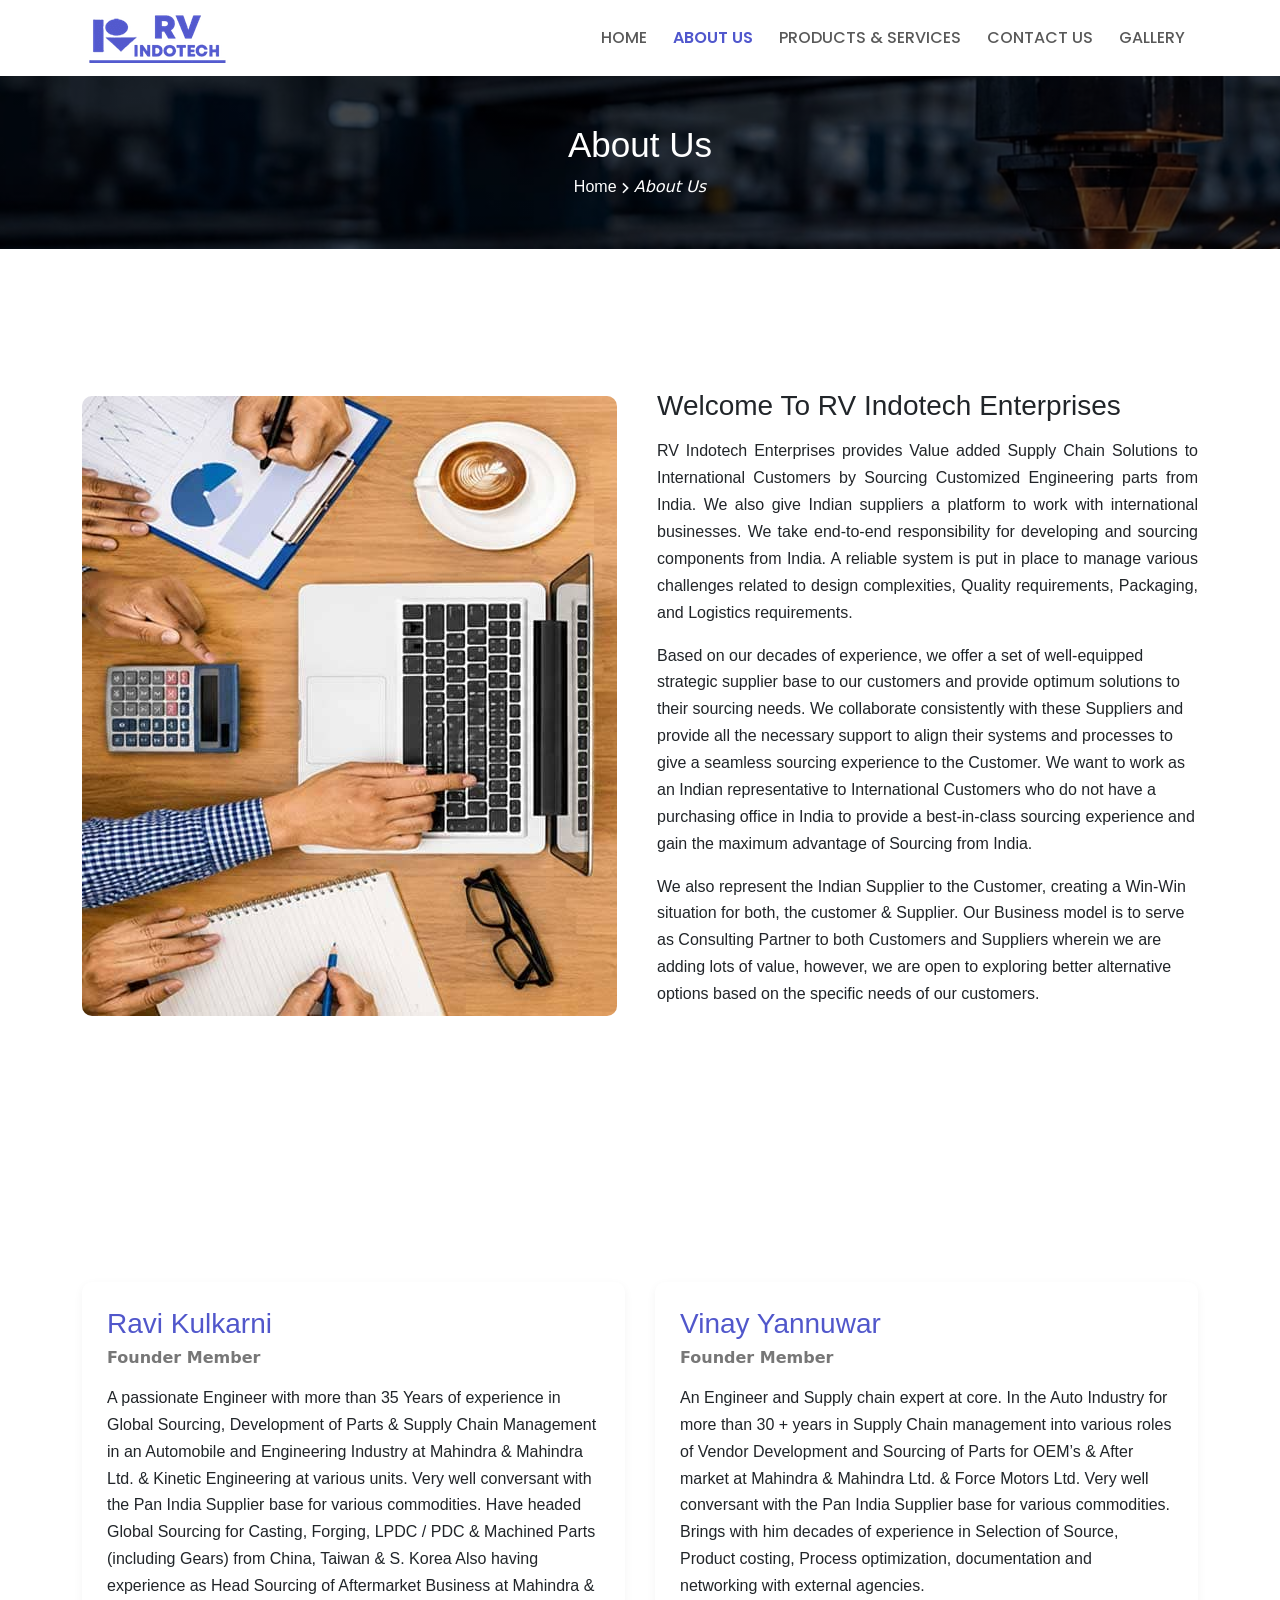
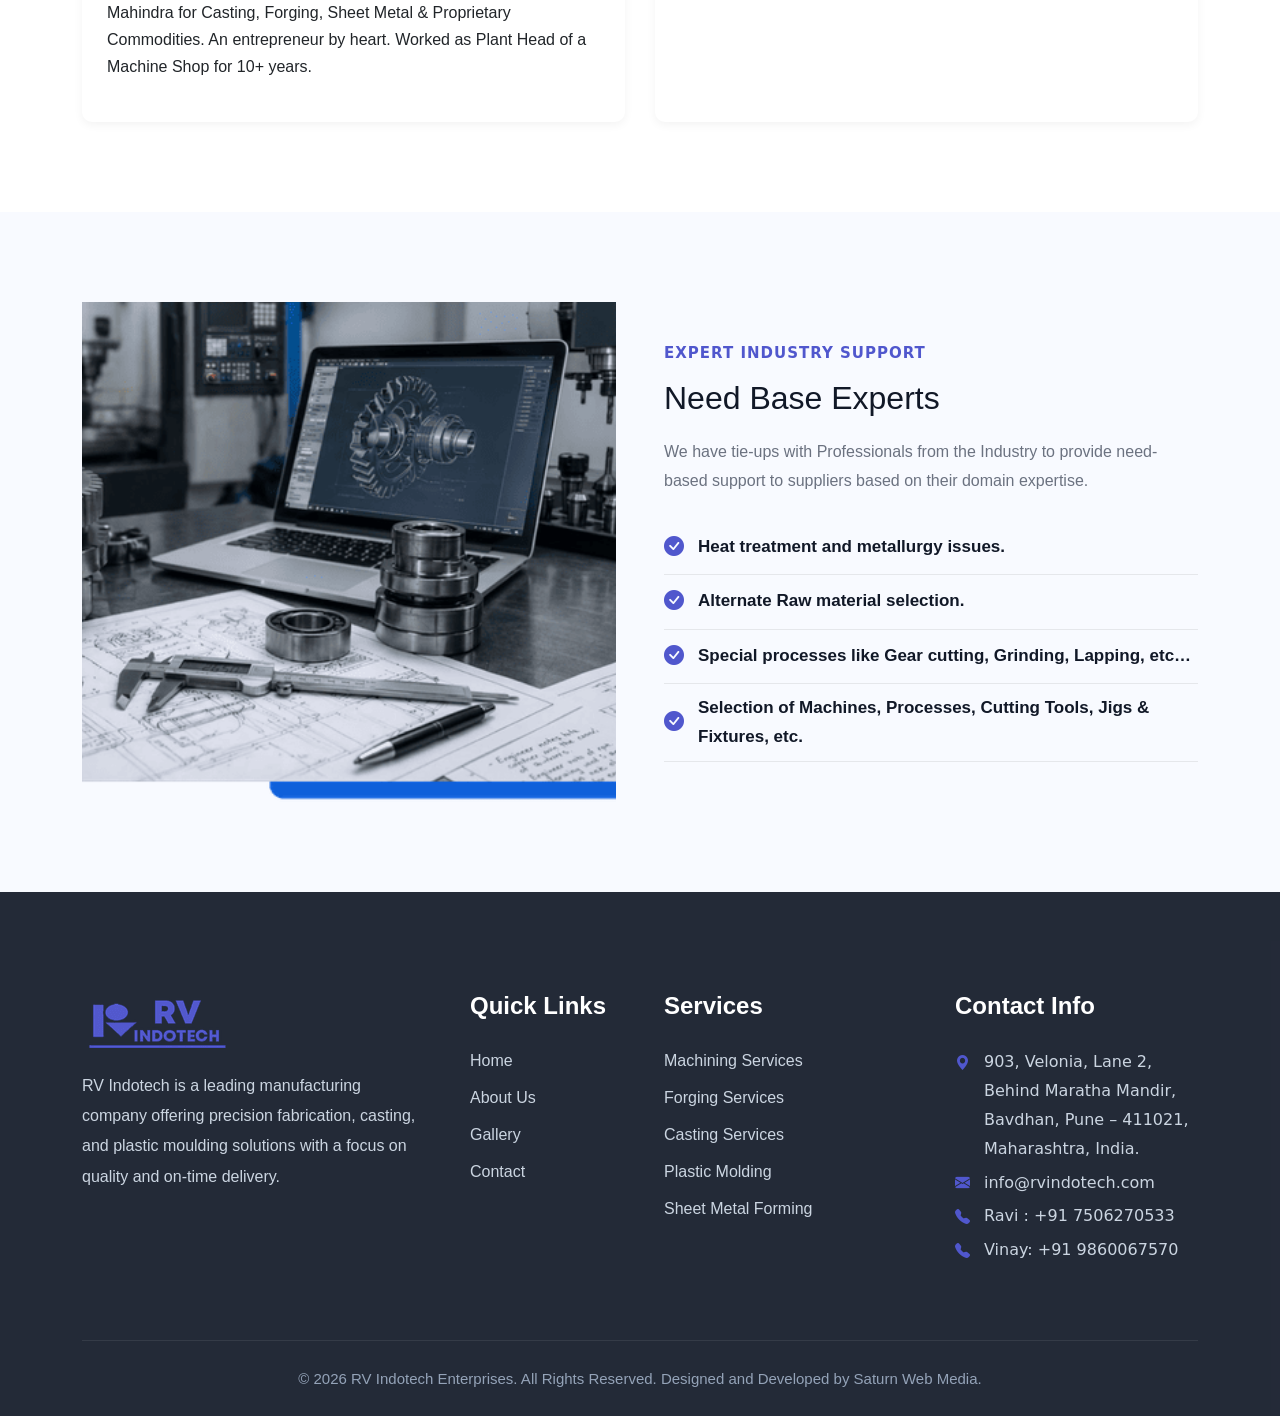
==== about.html @ 14da7ff1 "Initial commit" ====
<!DOCTYPE html>
<html lang="en">
<head>
    <meta charset="UTF-8">
    <meta name="viewport" content="width=device-width, initial-scale=1.0">
    <title>About | R V Indotech</title>
    <link rel="stylesheet" href="assets/css/style.css">
     
    <link rel="icon" type="image/png" href="assets/images/Fevicon.png">
    <link href="https://cdn.jsdelivr.net/npm/bootstrap@5.3.3/dist/css/bootstrap.min.css" rel="stylesheet">
<link rel="stylesheet" href="https://cdn.jsdelivr.net/npm/bootstrap-icons@1.11.3/font/bootstrap-icons.min.css">
</head>
<body>
    <!--========================= Navigation Section Start =========================-->

<header class="container-fluid">
<nav class="navbar navbar-expand-lg">
  <div class="container">
    <!-- Logo -->
     <a class="navbar-brand" href="index.html">
      <img src="assets/images/RV-Logo.png" alt="Logo">
    </a>
    <!-- Toggle (Mobile) -->
    <button class="navbar-toggler" type="button" data-bs-toggle="collapse" data-bs-target="#navbarNav">
      <span class="navbar-toggler-icon"></span>
    </button>
    <!-- Menu -->
    <div class="collapse navbar-collapse justify-content-end" id="navbarNav">
      <ul class="navbar-nav ">

        <li class="nav-item">
          <a class="nav-link " href="index.html">HOME</a>
        </li>

        <li class="nav-item">
          <a class="nav-link active" href="about.html">ABOUT US</a>
        </li>
<!-- dropdown items -->
      <li class="nav-item dropdown">
      <a class="nav-link dropdown-toggle custom-drop" href="#" role="button" data-bs-toggle="dropdown">
    PRODUCTS & SERVICES
     </a>
  <ul class="dropdown-menu custom-dropdown">
    <li><a class="dropdown-item" href="machining.html">Machining</a></li>
    <li><a class="dropdown-item" href="forging.html">Forging</a></li>
    <li><a class="dropdown-item" href="casting.html">Casting</a></li>
    <li><a class="dropdown-item" href="plastic-molding-parts.html">Plastic Molding Parts</a></li>
    <li><a class="dropdown-item" href="sheet-metal-forming-and-fabrication.html">
      Sheet Metal Forming & Fabrication
    </a></li>
  </ul>
</li>   
        <li class="nav-item"><a class="nav-link " href="contact-us.html">CONTACT US</a></li>

        <li class="nav-item"><a class="nav-link " href="gallery.html">GALLERY</a></li>
      </ul>
    </div>

  </div>
</nav>
</header>
<!--========================= Navigation Section End =========================-->

<!--========================= Breadcrumb Section Start =========================-->
      <div class="breadcrumb-section pt-5 pb-5 text-white text-center d-flex flex-column align-items-center justify-content-center">
         <div class="container">
            <div class="row">
               <div class="col-lg-12">
                  <div>
                     <div>
                        <h1 class="breadcrumb-title" style="font-size: 35px;">About Us</h1>
                     </div>
                     <div>
                        <div>
                           <span><a class="text-white text-decoration-none" href="index.html">Home</a></span>
                           <span class="dvdr">
                              <svg width="7" height="12" viewBox="0 0 7 12" fill="none" xmlns="http://www.w3.org/2000/svg">
                                 <path d="M4.47698 6.00058L0.352151 10.1253L1.53065 11.3038L6.83398 6.00058L1.53065 0.697266L0.352151 1.87577L4.47698 6.00058Z" fill="#F5F6F7">
                              </svg>
                           </span>
                           <i>About Us</i>
                        </div>
                     </div>
                  </div>
               </div>
            </div>
         </div>
      </div>      
<!--========================= Breadcrumb Section End =========================-->

<!--========================= About Section Start =========================-->

<section class="ab-section pd-sec">
     
        <div class="container about  " >
            
        <img src="assets/images/about-section-1.jpg" alt="about">
            <div>
                 <h3 class="mb-3">Welcome To RV Indotech Enterprises</h3>
                <p style="text-align: justify;">
                    RV Indotech Enterprises provides Value added Supply Chain Solutions to International Customers by Sourcing Customized Engineering parts from India. We also give Indian suppliers a platform to work with international businesses.
                    We take end-to-end responsibility for developing and sourcing components from India. A reliable system is put in place to manage various challenges related to design complexities, Quality requirements, Packaging, and Logistics requirements.
                </p>
                 <p>
                Based on our decades of experience, we offer a set of well-equipped strategic supplier base to our customers and provide optimum solutions to their sourcing needs. We collaborate consistently with these Suppliers and provide all the necessary support to align their systems and processes to give a seamless sourcing experience to the Customer.
                We want to work as an Indian representative to International Customers who do not have a purchasing office in India to provide a best-in-class sourcing experience and gain the maximum advantage of Sourcing from India. 
                </p><p>We also represent the Indian Supplier to the Customer, creating a Win-Win situation for both, the customer & Supplier.
                Our Business model is to serve as Consulting Partner to both Customers and Suppliers wherein we are adding lots of value, however, we are open to exploring better alternative options based on the specific needs of our customers.
            </p>
            </div>
        </div>   
</section>
<!--========================= About Section End =========================-->

<!--========================= Team Section Start =========================-->

    <section>
     <div class=" team-section pd-sec">
        <div class="container">
        <h2 class="team-title">Team Members</h2>
        <div class="team">
            <!-- Ravi -->
            <div class="member">
                <h3>Ravi Kulkarni</h3>
                <span>Founder Member</span>
                    <p>
                        A passionate Engineer with more than 35 Years of experience in Global Sourcing, Development of Parts & Supply Chain Management in an Automobile and Engineering Industry at Mahindra & Mahindra Ltd. & Kinetic Engineering at various units.
                        Very well conversant with the Pan India Supplier base for various commodities.
                        Have headed Global Sourcing for Casting, Forging, LPDC / PDC & Machined Parts (including Gears) from China, Taiwan & S. Korea
                        Also having experience as Head Sourcing of Aftermarket Business at Mahindra & Mahindra for Casting, Forging, Sheet Metal & Proprietary Commodities.
                        An entrepreneur by heart. Worked as Plant Head of a Machine Shop for 10+ years.
                    </p>
            </div>

            <!-- Vinay -->
            <div class="member">
                <h3>Vinay Yannuwar</h3>
                <span>Founder Member</span>
                    <p>
                        An Engineer and Supply chain expert at core. In the Auto Industry for more than 30 + years in Supply Chain management into various roles of Vendor Development and Sourcing of Parts for OEM’s & After market at Mahindra & Mahindra Ltd. & Force Motors Ltd.
                        Very well conversant with the Pan India Supplier base for various commodities.
                        Brings with him decades of experience in Selection of Source, Product costing, Process optimization, documentation and networking with external agencies.
                    </p>
            </div>
        </div>
        </div>
    </div>
    </section>
<!--========================= Team Section end =========================-->


<!--========================= Need Base Expert Section Start =========================-->
    
   <section class="indotech-supplier-section pd-sec">
    <div class="container">

        <div class="row align-items-center g-5">

            <!-- Image -->
            <div class="col-lg-6">

                <div class="indotech-supplier-image">

                    <img src="assets/images/about2.png" class="img-fluid" alt="image">

                </div>

            </div>

            <!-- Content -->
            <div class="col-lg-6">

                <div class="indotech-supplier-content">
<span>Expert Industry Support</span>
                    <h2>
                        Need Base Experts
                    </h2>
                    <p>
                       We have tie-ups with Professionals from the Industry to provide need-based support to suppliers based on their domain expertise.
                    </p>
                  <ul class="indotech-supplier-points">
    <li>
        <i class="bi bi-check-circle-fill"></i>
        Heat treatment and metallurgy issues.
    </li>
    <li>
        <i class="bi bi-check-circle-fill"></i>
Alternate Raw material selection.
    </li>

    <li>
        <i class="bi bi-check-circle-fill"></i>
Special processes like Gear cutting, Grinding, Lapping, etc…
    </li>

    <li>
        <i class="bi bi-check-circle-fill"></i>
Selection of Machines, Processes, Cutting Tools, Jigs & Fixtures, etc.
    </li>

   

</ul>

                </div>

            </div>

        </div>

    </div>
</section>
  
<!--========================= Need Base Expert Section End =========================-->

<!--=========================Footer Section Start=========================-->
<footer class="indotech-overlay-footer">

    <!-- Overlay -->
    <div class="indotech-overlay-bg"></div>

    <div class="container position-relative">

        <div class="row g-5">

            <!-- Company Info -->
            <div class="col-lg-4 col-md-6">

                <div class="indotech-footer-info">

                    <a href="#" class="indotech-footer-brand text-decoration-none">
                      <img src="assets/images/RV-Logo.png" alt="">
                    </a>

                    <p>
                        RV Indotech is a leading manufacturing company offering precision fabrication, casting, and plastic moulding solutions with a focus on quality and on-time delivery.
                    </p>

                    <!-- <div class="indotech-footer-socials">

                        <a href="#">
                            <i class="bi bi-facebook"></i>
                        </a>

                        <a href="#">
                            <i class="bi bi-instagram"></i>
                        </a>

                        <a href="#">
                            <i class="bi bi-linkedin"></i>
                        </a>

                        <a href="#">
                            <i class="bi bi-twitter-x"></i>
                        </a>

                    </div> -->

                </div>

            </div>

            <!-- Quick Links -->
            <div class="col-lg-2 col-md-6">

                <div class="indotech-footer-menu">

                    <h4>Quick Links</h4>

                    <ul>

                        <li><a href="index.html">Home</a></li>

                        <li><a href="about.html">About Us</a></li>

                        <li><a href="gallery.html">Gallery</a></li>

                        <li><a href="contact-us.html">Contact</a></li>

                    </ul>

                </div>

            </div>

            <!-- Services -->
            <div class="col-lg-3 col-md-6">

                <div class="indotech-footer-menu">

                    <h4> Services</h4>
                    <ul>

                        <li><a href="machining.html">Machining Services</a></li>

                        <li><a href="forging.html">Forging Services</a></li>

                        <li><a href="casting.html">Casting Services</a></li>

                        <li><a href="plastic-molding-parts.html">Plastic Molding</a></li>

                        <li><a href="sheet-metal-forming-and-fabrication.html">Sheet Metal Forming</a></li>

                    </ul>

                </div>

            </div>

            <!-- Contact -->
            <div class="col-lg-3 col-md-6">

                <div class="indotech-footer-contact">

                    <h4>
                        Contact Info
                    </h4>

                    <div class="indotech-contact-box">
                        <i class="bi bi-geo-alt-fill"></i>
                        <span>
                           903, Velonia, Lane 2, Behind Maratha Mandir, Bavdhan, Pune – 411021, Maharashtra, India.
                        </span>
                    </div>

                    <div class="indotech-contact-box">
                        <i class="bi bi-envelope-fill"></i>
                        <span>
                           info@rvindotech.com
                        </span>                    
                    </div>
                    <div class="indotech-contact-box">
                        <i class="bi bi-telephone-fill"></i>
                        <span>
                             Ravi : +91 7506270533
                        </span>
                    </div>
 <div class="indotech-contact-box">
                        <i class="bi bi-telephone-fill"></i>
                        <span>
                             Vinay: +91 9860067570
                        </span>
                    </div>
                </div>

            </div>

        </div>

        <!-- Bottom -->

        <div class="indotech-footer-copy">

            <p>
                © 2026 RV Indotech Enterprises. All Rights Reserved. Designed and Developed by <a href="https://saturnwebmedia.com/" class="text-decoration-none ">Saturn Web Media.</a>
            </p>

        </div>

    </div>

</footer>
<!--=========================Footer Section End=========================-->




        


        <script src="js/script.js"></script>
        <script src="https://cdn.jsdelivr.net/npm/bootstrap@5.3.3/dist/js/bootstrap.bundle.min.js"></script>
</body>
</html>
---- assets/css/style.css ----
@import url('https://fonts.googleapis.com/css2?family=Poppins:ital,wght@0,100;0,200;0,300;0,400;0,500;0,600;0,700;0,800;0,900;1,100;1,200;1,300;1,400;1,500;1,600;1,700;1,800;1,900&display=swap');
*{
    padding: 0px;
    margin: 0px;
}
html, body {
  overflow-x: hidden;

}
/* Navigation */
.nav-item .nav-link{
    font-weight: 500;
    font-family: "Poppins", sans-serif;
}
li.nav-item {
    padding: 5px;
}
/* Dropdown styling */
.dropdown-menu {
  border-radius: 8px;
  border: none;
  padding: 10px 0;
}
.nav-item .nav-link:hover {
  /* background: #5359cd; */
  color: #5359cd;
  padding-left: 25px;
      transition: 0.3s;

}

.nav-item .nav-link.active{
    color: #5057cd !important;
    font-weight: 600;
}
.dropdown-item:hover {
  background-color: #f1f1f1;
  color: #000;
}
/*show dropdown on hover (desktop only) */
@media (min-width: 992px) {
  .nav-item.dropdown:hover .dropdown-menu {
    display: block;
    margin-top: 0;
    border-radius: 0px;
  }
}

/* dropdown */

.custom-drop {
  position: relative;
  font-weight: 500;
  display: inline-block;
  padding-bottom: 5px;
}

.custom-drop.dropdown-toggle::after {
  display: none !important;
}

.custom-drop::after {
  content: "";
  position: absolute;
  left: 0;
  bottom: 0;
  width: 0%;
  height: 2px;
  background: #5359cd;
  transition: 0.3s ease;
}

.custom-drop:hover::after {
  width: 100%;
}

.custom-dropdown {
  border: none;
  border-radius: 12px;
  padding: 8px 0;
  box-shadow: 0 10px 30px rgba(0,0,0,0.15);
  animation: dropFade 0.25s ease-in-out;
}

.custom-dropdown .dropdown-item {
  padding: 10px 18px;
  font-size: 14px;
  transition: 0.3s ease;
}

.custom-dropdown .dropdown-item:hover {
  background: #5359cd;
  color: #fff;
  padding-left: 25px;
}

@keyframes dropFade {
  from {
    opacity: 0;
    transform: translateY(10px);
  }
  to {
    opacity: 1;
    transform: translateY(0);
  }
}

h2{
  font-family: 'Lucida Sans',  sans-serif;
  font-size: 25px;
  margin-bottom:15px;
  color:var(--dark);
}
h1,h2,h3,h4,h5,h6{
  font-family: 'Lucida Sans',  sans-serif;
  font-weight: 500;
  margin-bottom: 15px;
}
p{
  font-family: 'Public Sans', sans-serif;
  line-height: 1.68;
}
li, a{
    font-family: 'Public Sans', sans-serif;
    line-height: 1.68;

}
/* Section Common */
    .rv-section{
      padding:90px 0;
    }
    .rv-title{
      text-align:center;
      margin-bottom:60px;
    }

    .rv-title p{
      color:var(--text);
      max-width:700px;
      margin:auto;
      line-height:1.8;
    }
.pd-sec{
  padding-top: 90px;
  padding-bottom: 90px;
}
/* =========================================================
  HOMEPAGE SECTION
========================================================= */
/* Main Heading */
.indotech-heading-wrap{
    max-width:900px;
    margin:0 auto 70px;
    text-align:center;
    position:relative;
    padding:0 15px;
}

/* Top */

.indotech-heading-top span{
    display:inline-block;
    background:#eef2ff;
    color:#5057cd;
    padding:10px 24px;
    font-size:14px;
    font-weight:700;
    letter-spacing:1px;
    text-transform:uppercase;
    margin-bottom:22px;
}

/* Main Title */

.indotech-heading-center h2{
  /* font-size: 30px; */
    color:#111827;
    line-height:1.2;
    margin-bottom:22px;
}

/* Bottom */

.indotech-heading-bottom p{
    max-width:760px;
    margin:auto;
    color:#6b7280;
    font-size:16px;
    line-height:1.8;
}

/* Decorative Line */

.indotech-heading-wrap::after{
    content:'';
    width:120px;
    height:1px;
    background:#5057cd;
    position:absolute;
    left:50%;
    transform:translateX(-50%);
    bottom:-25px;
}

/* Responsive */

@media(max-width:991px){

.indotech-heading-center h2{
    font-size:44px;
}

}

@media(max-width:767px){

.indotech-heading-wrap{
    margin-bottom:55px;
}

.indotech-heading-top span{
    font-size:12px;
    padding:8px 18px;
}

.indotech-heading-center h2{
    font-size:32px;
}

.indotech-heading-bottom p{
    font-size:15px;
}

.indotech-heading-wrap::after{
    width:80px;
}

}

/* =========================================================
  BANNER SLIDER
========================================================= */

.indotech-creative-banner{
    position: relative;
    overflow: hidden;
}

/* Slider Image */

.indotech-banner-image img{
    width: 100%;
    height: 100vh;
    object-fit: cover;
    transform: scale(1.05);
}

/* Overlay */

.indotech-banner-overlay{
    position: absolute;
    inset: 0;
    background: linear-gradient(
    120deg,
    rgba(17,24,39,0.92) 30%,
    rgba(17,24,39,0.60) 60%,
    rgba(80,87,205,0.30) 100%
    );
}

/* Content */

.indotech-banner-content{
    position: absolute;
    top: 50%;
    transform: translateY(-50%);
    z-index: 5;
    max-width: 760px;
}

.indotech-banner-content span{
    display: inline-block;
    background: rgba(80,87,205,0.18);
    border: 1px solid rgba(255,255,255,0.15);
    color: #dbe4ff;
    padding: 10px 24px;
    font-size: 14px;
    font-weight: 700;
    text-transform: uppercase;
    letter-spacing: 1px;
    margin-bottom: 24px;
}

.indotech-banner-content h1{
    color: #fff;
    font-size: 60px;
    font-weight: 800;
    line-height: 1.15;
    margin-bottom: 25px;
}

.indotech-banner-content p{
    color: #e5e7eb;
    font-size: 17px;
    line-height: 1.9;
    max-width: 650px;
    margin-bottom: 38px;
}

/* Buttons */

.indotech-banner-buttons{
    display: flex;
    gap: 18px;
    flex-wrap: wrap;
}

.indotech-main-btn{
    background: #5057cd;
    color: #fff;
    padding: 16px 42px;
    font-size: 16px;
    font-weight: 700;
    transition: 0.4s;
}

.indotech-main-btn:hover{
    background: #fff;
    color: #111827;
}

.indotech-outline-btn{
    border: 2px solid rgba(255,255,255,0.18);
    color: #fff;
    padding: 16px 42px;
    font-size: 16px;
    font-weight: 700;
    transition: 0.4s;
}

.indotech-outline-btn:hover{
    background: #fff;
    color: #111827;
}

/* Slider Controls */

.indotech-slider-prev,
.indotech-slider-next{
    position: absolute;
    top: 50%;
    transform: translateY(-50%);
    width: 60px;
    height: 60px;
    border: none;
    background: rgba(255,255,255,0.10);
    backdrop-filter: blur(6px);
    color: #fff;
    z-index: 10;
    transition: 0.4s;
}

.indotech-slider-prev:hover,
.indotech-slider-next:hover{
    background: #5057cd;
}

.indotech-slider-prev{
    left: 30px;
}

.indotech-slider-next{
    right: 30px;
}

.indotech-slider-prev i,
.indotech-slider-next i{
    font-size: 22px;
}

/* Indicators */

.indotech-banner-indicators{
    margin-bottom: 35px;
}

.indotech-banner-indicators button{
    width: 2px !important;
    height: 2px !important;
    border-radius: 50%;
    background: #fff !important;
    opacity: 0.5;
}

.indotech-banner-indicators .active{
    background: #5057cd !important;
    opacity: 1;
}

/* =========================================================
   LARGE DEVICES
========================================================= */

@media(max-width:1199px){

.indotech-banner-content h1{
    font-size: 60px;
}

}

/* =========================================================
   TABLET DEVICES
========================================================= */

@media(max-width:991px){

.indotech-banner-image img{
    height: 90vh;
}

.indotech-banner-content{
    max-width: 100%;
    padding: 0 20px;
}

.indotech-banner-content h1{
    font-size: 48px;
}

.indotech-banner-content p{
    font-size: 16px;
}

.indotech-slider-prev,
.indotech-slider-next{
    width: 50px;
    height: 50px;
}

}
/* =========================================================
   MOBILE FIX FOR BANNER CONTENT
========================================================= */

@media(max-width:767px){

/* Slider Height */

.indotech-banner-image img{
    height:100vh;
}

/* Content Center */

.indotech-banner-content{
    position:absolute;
    top:50%;
    left:50%;
    transform:translate(-50%,-50%);
    width:100%;
    padding:0 20px;
    text-align:center;
    z-index:5;
}

/* Tag */

.indotech-banner-content span{
    font-size:11px;
    padding:8px 16px;
    margin-bottom:16px;
}

/* Heading */

.indotech-banner-content h1{
    font-size:20px;
    line-height:1.3;
    margin-bottom:18px;
}

/* Paragraph */

.indotech-banner-content p{
    font-size:14px;
    line-height:1.8;
    margin-bottom:25px;
}

/* Buttons */

.indotech-banner-buttons{
    justify-content:center;
    flex-direction:column;
    align-items:center;
    gap:12px;
}

.indotech-main-btn,
.indotech-outline-btn{
    width:220px;
    text-align:center;
    padding:14px 20px;
    font-size:14px;
}

/* Controls */

.indotech-slider-prev,
.indotech-slider-next{
    width:42px;
    height:42px;
    top:50%;
}

.indotech-slider-prev{
    left:10px;
}

.indotech-slider-next{
    right:10px;
}

.indotech-slider-prev i,
.indotech-slider-next i{
    font-size:16px;
}

/* Dots */

.indotech-banner-indicators{
    margin-bottom:12px;
}

.indotech-banner-indicators button{
    width:10px !important;
    height:10px !important;
}

}
/* =========================================================
   SMALL MOBILE DEVICES
========================================================= */

@media(max-width:480px){

.indotech-banner-image img{
    height: 80vh;
}

.indotech-banner-content h1{
    font-size: 28px;
}

.indotech-banner-content p{
    font-size: 14px;
}

.indotech-main-btn,
.indotech-outline-btn{
    width: 100%;
    text-align: center;
}

}
/* =========================================================
   FOOTER SECTION
========================================================= */

.indotech-overlay-footer{
    position:relative;
    padding:100px 0 25px;
    overflow:hidden;
    background:url(../images/background-img.jpg);
    background-size:cover;
    background-position:center;
    background-attachment:fixed;
}

/* Overlay */

.indotech-overlay-bg{
    position:absolute;
    inset:0;
    background:rgba(17,24,39,0.92);
}

/* Brand */

.indotech-footer-brand{
    color:#fff;
    font-size:34px;
    font-weight:800;
    display:inline-block;
    margin-bottom:22px;
}

.indotech-footer-brand:hover{
    color:#5057cd;
}

/* Paragraph */

.indotech-footer-info p{
    color:#cbd5e1;
    line-height:1.9;
    margin-bottom:30px;
}

/* Social */

.indotech-footer-socials{
    display:flex;
    gap:14px;
}

.indotech-footer-socials a{
    width:46px;
    height:46px;
    background:rgba(255,255,255,0.08);
    color:#fff;
    display:flex;
    align-items:center;
    justify-content:center;
    font-size:18px;
    transition:0.4s;
}

.indotech-footer-socials a:hover{
    background:#5057cd;
    transform:translateY(-5px);
}

/* Footer Heading */

.indotech-footer-menu h4,
.indotech-footer-contact h4{
    color:#fff;
    font-size:24px;
    font-weight:700;
    margin-bottom:28px;
}

/* Links */

.indotech-footer-menu ul{
    padding:0;
    margin:0;
    list-style:none;
}

.indotech-footer-menu ul li{
    margin-bottom:10px;
}

.indotech-footer-menu ul li a{
    color:#cbd5e1;
    text-decoration:none;
    transition:0.4s;
}

.indotech-footer-menu ul li a:hover{
    color:#fff;
    padding-left:6px;
}

/* Contact */

.indotech-contact-box{
    display:flex;
    gap:14px;
    margin-bottom:5px;
}

.indotech-contact-box i{
    color:#5057cd;
    font-size:15px;
    margin-top:4px;
}

.indotech-contact-box span{
    color:#cbd5e1;
    line-height:1.8;
}

/* Bottom */

.indotech-footer-copy{
    border-top:1px solid rgba(255,255,255,0.08);
    margin-top:70px;
    padding-top:25px;
    text-align:center;
}

.indotech-footer-copy p{
    color:#94a3b8;
    margin:0;
    font-size:15px;
}
.indotech-footer-copy a{
     color:#94a3b8;
}
/* Responsive */

@media(max-width:991px){

.indotech-overlay-footer{
    padding:80px 0 25px;
}

.indotech-footer-brand{
    font-size:28px;
}

}

@media(max-width:767px){

.indotech-overlay-footer{
    padding:60px 0 20px;
}

.indotech-footer-brand{
    font-size:24px;
}

.indotech-footer-menu h4,
.indotech-footer-contact h4{
    font-size:22px;
}

.indotech-footer-copy{
    margin-top:45px;
}

}
/* =========================================================
  ABOUT SECTION
========================================================= */

    .rv-about-img img{
      width:100%;
      height:100%;
      object-fit:cover;
    }

    .rv-about-content h3{
      font-size:20px !important;
      margin-bottom:20px;
      font-weight:800;
    }
    .rv-about-list{
      list-style:none;
      padding:0;
    }

    .rv-about-list li{
      margin-bottom:10px;
      font-weight:600;
      color:#333;
    }

    .rv-about-list i{
      color:#5057cd;
      margin-right:10px;
    }

    /* Services */

    .rv-service-box{
      background:#fff;
      padding:35px 25px;
      border:1px solid #eee;
      transition:0.4s;
      height:100%;
    }

    .rv-service-box:hover{
      background:var(--primary);
      color:#fff;
      transform:translateY(-10px);
    }

    .rv-service-box:hover p,
    .rv-service-box:hover h4,
    .rv-service-box:hover i{
      color:#fff;
    }

    .rv-service-box i{
      font-size:50px;
      color:var(--primary);
      margin-bottom:20px;
      display:inline-block;
    }

    .rv-service-box h4{
      font-size:24px;
      font-weight:700;
      margin-bottom:15px;
    }

    .rv-service-box p{
      color:var(--text);
      line-height:1.8;
    }

/* =========================================================
  WHAT WE OFFER SECTION
========================================================= */
.indotech-offer-section{
    background:#f8faff;
}

.indotech-offer-card{
    background:#fff;
    padding:30px;
    gap:25px;
    height:100%;
    border:1px solid #e5e7eb;
    transition:0.4s;
    align-items:flex-start;
}

.indotech-offer-card:hover{
    transform:translateY(-8px);
    border-color:#5057cd;
    box-shadow:0 10px 30px rgba(0,0,0,0.08);
}

.indotech-offer-icon{
    min-width:75px;
    height:75px;
    background:#5057cd;
    color:#fff;
    display:flex;
    align-items:center;
    justify-content:center;
    font-size:30px;
}

.indotech-offer-content h4{
    font-size:20px;
    font-weight:700;
    margin-bottom:12px;
    color:#111827;
}

.indotech-offer-content p{
    color:#6b7280;
    line-height:1.8;
    margin:0;
}

@media(max-width:767px){

.indotech-offer-card{
    flex-direction:column;
}

}
/* =========================================================
   PARTNERSHIP SECTION
========================================================= */

/* Cards */

.indotech-partner-card{
    background:#fff;
    padding:40px 30px;
    height:100%;
    border:1px solid #e5e7eb;
    position:relative;
    overflow:hidden;
    transition:0.4s;
}

.indotech-partner-card::before{
    content:'';
    position:absolute;
    top:0;
    left:0;
    width:100%;
    height:5px;
    background:#5057cd;
    transform:scaleX(0);
    transition:0.4s;
}

.indotech-partner-card:hover::before{
    transform:scaleX(1);
}

.indotech-partner-card:hover{
    transform:translateY(-10px);
    box-shadow:0 15px 40px rgba(0,0,0,0.08);
}

.indotech-partner-icon{
    width:80px;
    height:80px;
    background:#eef2ff;
    color:#5057cd;
    display:flex;
    align-items:center;
    justify-content:center;
    font-size:34px;
    margin-bottom:25px;
    transition:0.4s;
}

.indotech-partner-card:hover .indotech-partner-icon{
    background:#5057cd;
    color:#fff;
}

.indotech-partner-card h4{
    font-size:20px;
    font-weight:700;
    margin-bottom:15px;
    color:#111827;
}

.indotech-partner-card p{
    color:#6b7280;
    line-height:1.9;
    margin:0;
}

@media(max-width:991px){

.indotech-card-heading h2{
    font-size:34px;
}

}

@media(max-width:767px){

.indotech-card-heading h2{
    font-size:28px;
}

.indotech-partner-card{
    padding:30px 25px;
}

}
/* =========================================================
   PRODUCT SECTION
========================================================= */

.indotech-product-heading span{
    color:#5057cd;
    font-size:15px;
    font-weight:700;
    text-transform:uppercase;
    letter-spacing:1px;
    display:inline-block;
    margin-bottom:15px;
}

.indotech-product-heading h2{
    
    color:#111827;
    margin-bottom:20px;
}

.indotech-product-heading p{
    max-width:760px;
    margin:auto;
    color:#6b7280;
    line-height:1.9;
}

/* Product Card */

.indotech-product-card{
    background:#fff;
    overflow:hidden;
    border:1px solid #e5e7eb;
    transition:0.4s;
    height:100%;
}

.indotech-product-card:hover{
    transform:translateY(-10px);
    box-shadow:0 15px 40px rgba(0,0,0,0.08);
}

.indotech-product-image{
    overflow:hidden;
}

.indotech-product-image img{
    width:100%;
    height:280px;
    object-fit:cover;
    transition:0.5s;
}

.indotech-product-card:hover .indotech-product-image img{
    transform:scale(1.08);
}

.indotech-product-content{
    padding:30px;
}

.indotech-product-content h4{
    font-size:22px;
    font-weight:700;
    margin-bottom:15px;
    color:#111827;
}

.indotech-product-content p{
    color:#6b7280;
    line-height:1.9;
    margin-bottom:25px;
}

.indotech-product-btn{
    display:inline-block;
    background:#5057cd;
    color:#fff;
    padding:12px 28px;
    font-weight:600;
    transition:0.4s;
}

.indotech-product-btn:hover{
    background:#111827;
    color:#fff;
}
.indotech-product-section{
    background:#ffffff;
}

@media(max-width:991px){

.indotech-product-heading h2{
    font-size:34px;
}

}

@media(max-width:767px){

.indotech-product-heading h2{
    font-size:28px;
}

.indotech-product-image img{
    height:230px;
}

.indotech-product-content{
    padding:25px;
}

}

/* Product CTA Card */

.indotech-product-cta-card{
    background:
    linear-gradient(rgba(17,24,39,0.75),rgba(17,24,39,0.75)),
    url(../images/about-homepage.jpg);
    background-size:cover;
    background-position:center;
    min-height:100%;
    display:flex;
    align-items:center;
    padding:40px 30px;
    position:relative;
    overflow:hidden;
}

.indotech-product-cta-overlay span{
    color:#c7d2fe;
    font-size:14px;
    font-weight:700;
    text-transform:uppercase;
    letter-spacing:1px;
    display:inline-block;
    margin-bottom:15px;
}

.indotech-product-cta-overlay h3{
    color:#fff;
    font-size:34px;
    font-weight:800;
    line-height:1.3;
    margin-bottom:18px;
}

.indotech-product-cta-overlay p{
    color:#e5e7eb;
    line-height:1.9;
    margin-bottom:28px;
}

.indotech-product-cta-btn{
    display:inline-block;
    background:#5057cd;
    color:#fff;
    padding:14px 32px;
    font-weight:700;
    transition:0.4s;
}

.indotech-product-cta-btn:hover{
    background:#fff;
    color:#111827;
}

@media(max-width:767px){

.indotech-product-cta-overlay h3{
    font-size:28px;
}

}

/* =========================================================
  SUPPLIER SELECTION PROCESS SECTION
========================================================= */

.indotech-supplier-section{
    background:#f8faff;
}

.indotech-supplier-image img{
    width:100%;
    height:500px;
    object-fit:cover;
}

.indotech-supplier-content span{
    color:#5057cd;
    font-size:15px;
    font-weight:700;
    text-transform:uppercase;
    letter-spacing:1px;
    display:inline-block;
    margin-bottom:15px;
}

.indotech-supplier-content h2{
   
    color:#111827;
    margin-bottom:20px;
}

.indotech-supplier-content p{
    color:#6b7280;
    line-height:1.8;
    margin-bottom:25px;
}
/* Supplier Points */

.indotech-supplier-points{
    padding:0;
    margin:0;
    list-style:none;
}

.indotech-supplier-points li{
    display:flex;
    align-items:center;
    gap:14px;
    padding:10px 0;
    border-bottom:1px solid #e5e7eb;
    font-size:17px;
    font-weight:600;
    color:#111827;
}

.indotech-supplier-points li i{
    color:#5057cd;
    font-size:20px;
}

/* =========================================================
  COUNTER SECTION
========================================================= */

.indotech-counter-section{
    padding:90px 0;
    background:
    linear-gradient(rgba(17,24,39,0.82),rgba(17,24,39,0.82)),
    url(../images/background-img.jpg);
    background-size:cover;
    background-position:center;
    background-attachment:fixed;
}

.indotech-counter-box{
    text-align:center;
    color:#fff;
}

.indotech-counter-box h2{
    display:inline-block;
    font-size:58px;
    font-weight:800;
    margin-bottom:10px;
}

.indotech-counter-box span{
    font-size:42px;
    font-weight:800;
    color:#5057cd;
}

.indotech-counter-box p{
    font-size:18px;
    color:#e5e7eb;
    margin-top:10px;
    letter-spacing:0.5px;
}

/* Responsive */

@media(max-width:991px){

.indotech-counter-box h2{
    font-size:48px;
}

}

@media(max-width:767px){

.indotech-counter-section{
    padding:70px 0;
}

.indotech-counter-box h2{
    font-size:38px;
}

.indotech-counter-box span{
    font-size:30px;
}

.indotech-counter-box p{
    font-size:16px;
}

}

/* =========================================================
 CTA SECTION
========================================================= */
.indotech-bg-cta{
    padding:120px 0;
    background:
    linear-gradient(rgba(17,24,39,0.78),rgba(17,24,39,0.78)),
    url(../images/breadcrum-image.jpg);
    background-size:cover;
    background-position:center;
    background-attachment:fixed;
    overflow:hidden;
}

/* Content */

.indotech-bg-cta-content span{
    color:#c7d2fe;
    font-size:15px;
    font-weight:700;
    text-transform:uppercase;
    letter-spacing:1px;
    display:inline-block;
    margin-bottom:20px;
}

.indotech-bg-cta-content h2{
    color:#fff;
    font-size:45px;
    font-weight:700;
    line-height:1.3;
    max-width:900px;
    margin:auto auto 25px;
}

.indotech-bg-cta-content p{
    color:#e5e7eb;
    line-height:1.9;
    max-width:760px;
    margin:auto auto 35px;
    font-size:17px;
}

/* Buttons */

.indotech-bg-cta-btns{
    display:flex;
    justify-content:center;
    gap:18px;
    flex-wrap:wrap;
}

.indotech-bg-main-btn{
    background:#5057cd;
    color:#fff;
    padding:16px 40px;
    font-size:16px;
    font-weight:700;
    transition:0.4s;
}

.indotech-bg-main-btn:hover{
    background:#fff;
    color:#111827;
}

.indotech-bg-outline-btn{
    border:2px solid rgba(255,255,255,0.25);
    color:#fff;
    padding:16px 40px;
    font-size:16px;
    font-weight:700;
    transition:0.4s;
}

.indotech-bg-outline-btn:hover{
    background:#fff;
    color:#111827;
    border-color:#fff;
}

/* Responsive */

@media(max-width:991px){

.indotech-bg-cta-content h2{
    font-size:42px;
}

}

@media(max-width:767px){

.indotech-bg-cta{
    padding:90px 0;
}

.indotech-bg-cta-content h2{
    font-size:30px;
}

.indotech-bg-cta-content p{
    font-size:15px;
}

.indotech-bg-main-btn,
.indotech-bg-outline-btn{
    width:100%;
    text-align:center;
}

}

/* =========================================================
  ABOUT PAGE SECTION 
========================================================= */
/* breadcrumb */
.breadcrumb-section {
  background: linear-gradient(rgba(0,0,0,0.6), rgba(0,0,0,0.6)),
              url(../images/breadcrum-image.jpg);
   background-position: center;
   background-repeat: no-repeat;
            
}
.about {
    display: flex;
    align-items: center;
    justify-content: space-between;
    gap: 40px;
    margin-top: 50px;
}

.about img {
    width: 48%;
    border-radius: 10px;
}

.about-text {
    width: 48%;
}

.about-text h1 {
    color: #2c3e94;
    margin-bottom: 15px;
}

.about-text p {
    line-height: 1.7;
    color: #555;
}
@media (max-width: 768px) {
    .about {
        flex-direction: column;
    }

    .about img,
    .about-text {
        width: 100%;
    }
}
/* Team Section */
.team-section {
  background: url(../images/background-img.jpg);
    background-attachment: fixed;
 
}

.team-title {
    text-align: center;
    margin-bottom: 40px;
    color: #ffffff;
}

.team {
    display: flex;
    gap: 30px;
    flex-wrap: wrap;
}

.member {
    flex: 1;
    min-width: 300px;
    background: #fff;
    padding: 25px;
    border-radius: 10px;
    box-shadow: 0 3px 10px rgba(0,0,0,0.05);
}

.member h3 {
    margin-bottom: 5px;
    color: #5157cb;
}

.member span {
    display: block;
    margin-bottom: 15px;
    font-weight: bold;
    color: #777;
}


.experts-section {
    background: #f4f7fb;
    padding: 60px 0;
}


/* TITLE */
.experts-title {
    text-align: center;
    font-size: 32px;
    color: #1f2a44;
    margin-bottom: 10px;
    position: relative;
}

.experts-title::after {
    content: "";
    width: 50px;
    height: 3px;
    background: #3b82f6;
    display: block;
    margin: 10px auto 0;
}

/* SUBTEXT */
.experts-subtitle {
    text-align: center;
    max-width: 700px;
    margin: 0 auto 40px;
    color: #6b7280;
    line-height: 1.6;
}

/* LAYOUT */
.experts-wrapper {
    display: flex;
    gap: 40px;
    align-items: center;
}

/* LEFT BOX */
.experts-left {
    background: #fff;
    padding: 30px;
    border-radius: 15px;
    width: 50%;
}

/* ITEM */
.expert-item {
    display: flex;
    align-items: center;
    gap: 15px;
    padding: 15px 0;
    border-bottom: 1px dashed #ddd;
}

.expert-item:last-child {
    border-bottom: none;
}

.icon {
    width: 45px;
    height: 45px;
    background: #eef4ff;
    border-radius: 50%;
    display: flex;
    align-items: center;
    justify-content: center;
    font-size: 20px;
}

.expert-item p {
    margin: 0;
    color: #374151;
}

/* IMAGE */
.experts-right {
    width: 50%;
}

.experts-right img {
    width: 100%;
    border-radius: 20px;
}

@media (max-width: 768px) {
    .experts-wrapper {
        flex-direction: column;
    }

    .experts-left,
    .experts-right {
        width: 100%;
    }
}
.swiper {
  width: 100%;
  padding: 20px 0;
}

.slider-img {
  width: 100%;
  border-radius: 10px;
}

.t-color{
  color: #02060f;
}

/* breadcrumb */
/* .breadcrumb-section {
  background: linear-gradient(rgba(0,0,0,0.6), rgba(0,0,0,0.6)),
              url(../images/breadcrum-image.jpg) center/cover no-repeat;
 background-position: center;

} */


/* ================= AIM BOX ================= */

.our-aim-card{
    margin-top:30px;
       background:  #545acce3;
    color:#fff;
    padding:35px;
    border-radius:5px;
    box-shadow:0 10px 30px rgba(0,0,0,0.08);
}



/* ================= MOBILE ================= */

@media(max-width:900px){

.about-container{
    flex-direction:column;
}


}
.about-container{
    display:flex;
    gap:60px;
    align-items:center;
    flex-wrap:wrap;
}

.about-right img{
    width:100%;
    /* border-radius:25px; */
    box-shadow:0 10px 30px rgba(0,0,0,0.1);
}
.about-left-sec img{
    border-radius:10px;

}

.card{
    border:none;
    border-radius:15px;
    box-shadow:0 5px 20px rgba(0,0,0,0.08);
    transition:0.3s;
}

.card:hover{
    transform:translateY(-8px);
}

/* .carousel-control-prev-icon,
.carousel-control-next-icon{
    background-color:#000;
    border-radius:50%;
    padding:15px;
} */

/* 

  :root{
      --primary:#5057cd;
      --dark:#1d1f2c;
      --light:#ffffff;
      --gray:#6b7280;
      --section:#eef1ff;
      --border:#e5e7eb;
    }



.rv-hero-slider{
      width:100%;
      height:88vh;
      overflow:hidden;
      position:relative;
    }

    .rv-slider-track{
      display:flex;
      width:300%;
      animation:rvSlide 15s infinite;
    }

    .rv-slide-item{
      width:100%;
      height:88vh;
      position:relative;
      flex-shrink:0;
    }

    .rv-slide-image{
      width:100%;
      height:100%;
      object-fit:cover;
      filter:brightness(0.45);
    }

    .rv-slide-overlay{
      position:absolute;
      top:50%;
      left:8%;
      transform:translateY(-50%);
      color:#fff;
      max-width:650px;
    }

    .rv-slide-title{
      font-size:56px;
      margin-bottom:20px;
      line-height:1.2;
    }

    .rv-slide-text{
      font-size:18px;
      color:#f1f1f1;
      margin-bottom:28px;
    }

    .rv-primary-btn{
      display:inline-block;
      background:var(--primary);
      color:#fff;
      padding:14px 30px;
      text-decoration:none;
      font-size:15px;
      transition:0.3s;
    }

    .rv-primary-btn:hover{
      background:#3d44b5;
    }

    @keyframes rvSlide{

      0%{
        transform:translateX(0);
      }

      30%{
        transform:translateX(0);
      }

      35%{
        transform:translateX(-100%);
      }

      65%{
        transform:translateX(-100%);
      }

      70%{
        transform:translateX(-200%);
      }

      100%{
        transform:translateX(-200%);
      }
    }


    .rv-common-section{
      padding:90px 8%;
    }

    .rv-section-heading{
      text-align:center;
      margin-bottom:55px;
    }

    .rv-section-title{
      font-size:40px;
      color:var(--dark);
      margin-bottom:12px;
    }

    .rv-section-subtitle{
      color:var(--gray);
      max-width:800px;
      margin:auto;
    }

    .rv-about-section{
      padding:90px 8%;
    }

    .rv-about-wrapper{
      display:grid;
      grid-template-columns:1fr 1fr;
      gap:50px;
      align-items:center;
    }

    .rv-about-image{
      width:100%;
      height:450px;
      object-fit:cover;
    }

    .rv-about-content h3{
      font-size:34px;
      color:var(--dark);
      margin-bottom:20px;
    }

    .rv-about-content p{
      color:var(--gray);
      margin-bottom:18px;
    }

    .rv-card-layout{
      display:grid;
      grid-template-columns:repeat(auto-fit,minmax(280px,1fr));
      gap:25px;
    }

    .rv-info-card,
    .rv-service-card,
    .rv-partner-card{
      background:#fff;
      border:1px solid var(--border);
      padding:35px;
      transition:0.3s;
    }

    .rv-info-card:hover,
    .rv-service-card:hover,
    .rv-partner-card:hover{
      transform:translateY(-5px);
      border-color:var(--primary);
    }

    .rv-info-card h3,
    .rv-service-card h3,
    .rv-partner-card h3{
      color:var(--primary);
      margin-bottom:16px;
      font-size:22px;
    }

    .rv-info-card p,
    .rv-service-card p,
    .rv-partner-card p{
      color:var(--gray);
      font-size:15px;
    }

 
    .rv-light-background{
      background:var(--section);
    }


    .rv-product-grid{
      display:grid;
      grid-template-columns:repeat(auto-fit,minmax(280px,1fr));
      gap:25px;
    }

    .rv-product-card{
      background:#fff;
      border:1px solid var(--border);
    }

    .rv-product-content{
      padding:30px;
    }

    .rv-product-content h3{
      margin-bottom:15px;
      color:var(--dark);
      font-size:22px;
    }

    .rv-product-content p{
      color:var(--gray);
      font-size:15px;
    }

    .rv-footer{
      background:var(--dark);
      color:#fff;
      text-align:center;
      padding:30px;
    }


    @media(max-width:900px){

      .rv-navbar{
        display:none;
      }

      .rv-about-wrapper{
        grid-template-columns:1fr;
      }

      .rv-slide-title{
        font-size:38px;
      }

      .rv-hero-slider,
      .rv-slide-item{
        height:70vh;
      }

      .rv-common-section,
      .rv-about-section{
        padding:70px 6%;
      }
    } */
     
/* ===== MAIN SECTION ===== */
.rs-services-single{
  padding: 80px 0;
}
.service-section h2{
    font-size: 22px;
    margin-bottom: 20px;
    text-transform: capitalize;
    /* color: #5359cd; */
}
.service-section h4{
    font-size: 20px;
    margin-bottom: 20px;
}
.service-section .rs-services-single h5{
    font-size: 17px !important;
}
.services-list li{
    border-radius: 0px;
    margin-bottom: 13px;
    background: #f8f9fa;
}
/* IMAGE */
.services-img img{
  width: 100%;
  /* border-radius: 8px; */
}

/* ===== SIDEBAR ===== */
.services-list{
  list-style: none;
  padding: 0;
  margin: 0;
  border-radius: 10px;
  /* overflow: hidden; */
  /* box-shadow: 0 10px 25px rgba(0,0,0,0.08); */
}

.services-list li a{
  display: block;
  padding: 12px 15px;
  text-decoration: none;
  color: #333;
  border-bottom: 1px solid #eee;
  transition: 0.3s;
}

.services-list li a:hover,
.services-list li a.active{
  background: #5359cd;
  color: #fff;
  padding-left: 22px;
  /* border-radius: 0px; */
}

/* CALL BOX */
.services-add{
  background: #f8f9fa;
    background-position: center;
    color: #000000;
    padding: 26px;
    border-radius: 0px;
    margin-top: 20px;

}
.services-add h4{
  font-size: 1.4rem;
}
.services-add a{
    color: #ffffff;
    text-decoration: none;
    font-weight: 500;
    background: #5359cd;
    padding: 7px 11px;
    border-radius: 2px;
}
.service-section p{
  font-family: 'Public Sans', sans-serif;
  color: #4d5765;
  line-height: 1.68;
}
.service-section li, a{
    font-family: 'Public Sans', sans-serif;
    color: #4d5765;
    line-height: 1.68;

}
.call-banner {
  position: relative;
  background: url('../images/forging-services.jpg') center/cover no-repeat;
  height: 400px;
  padding: 20px;
  display: flex;
  align-items: center;
  justify-content: center;
  text-align: center;
  color: #fff;
  font-family: 'Georgia', serif;
}

.overlay {
  position: absolute;
  inset: 0;
  background: #000000a3;
}

.content {
  position: relative;
  z-index: 2;
}

.icon {
  width: 70px;
  height: 70px;
  background:#5359cd;
  border-radius: 50%;
  display: flex;
  align-items: center;
  justify-content: center;
  font-size: 28px;
  margin: 0 auto 20px;
}



.divider {
  width: 120px;
  height: 2px;
  border-bottom: 3px dashed #ffffff;
  margin: 20px auto;
}

.phone {
  font-size: 32px;
  font-weight: bold;
  letter-spacing: 2px;
}
/* CHECK LIST */
.check-lists3 li{
  margin-bottom: 8px;
}

/*=================================
 contact section 
 ================================*/
.section a {
    text-decoration: none;
    color: rgb(0, 0, 0);
}
.pt-100 {
  padding-top: 100px;
}

.pb-100 {
  padding-bottom: 100px;
}
.section {
    padding: 20px;
    border: 1px solid #efebeb;
    border-radius: 5px;
    transition: 0.3s ease;
}

/* Hover effect */
.section:hover {
    background-color: #5359cd;
    color: #fff;
    cursor: pointer;
    box-shadow: 0 8px 20px rgba(0,0,0,0.15);
    transform: translateY(-3px);
}
/* Heading default */
.section h4 {
    color: #5359cd;
    transition: 0.3s ease;
}

/* Change heading color on hover */
.section:hover h4 {
    color: #fff;
}

/* Links default */


/* Links on hover */
.section:hover a {
    color: #fff;
}

.section i {
    margin-right: 5px;
}

/* .footer-section {
    background-image: linear-gradient(#5359cd, #3e439ab3), url(../images/footer_bg.webp);
    background-size: cover;
    background-position: center;
} */
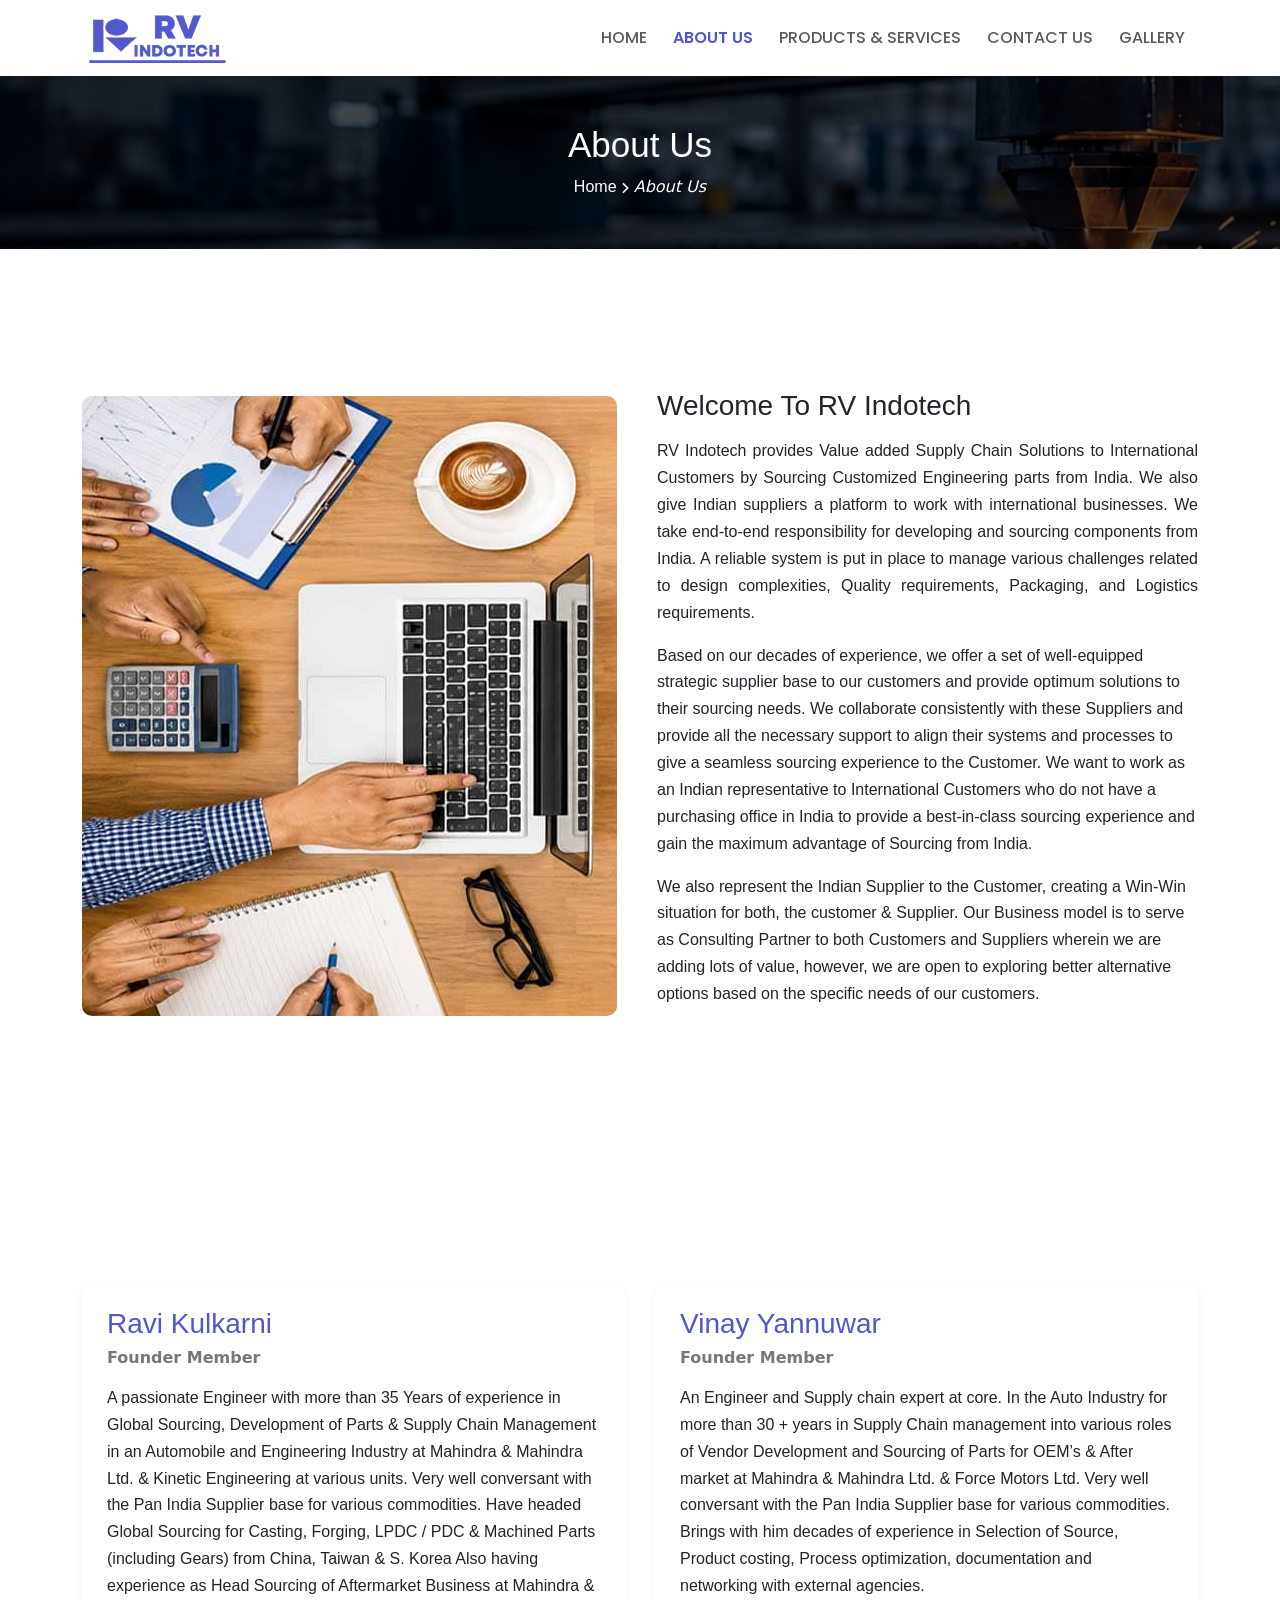
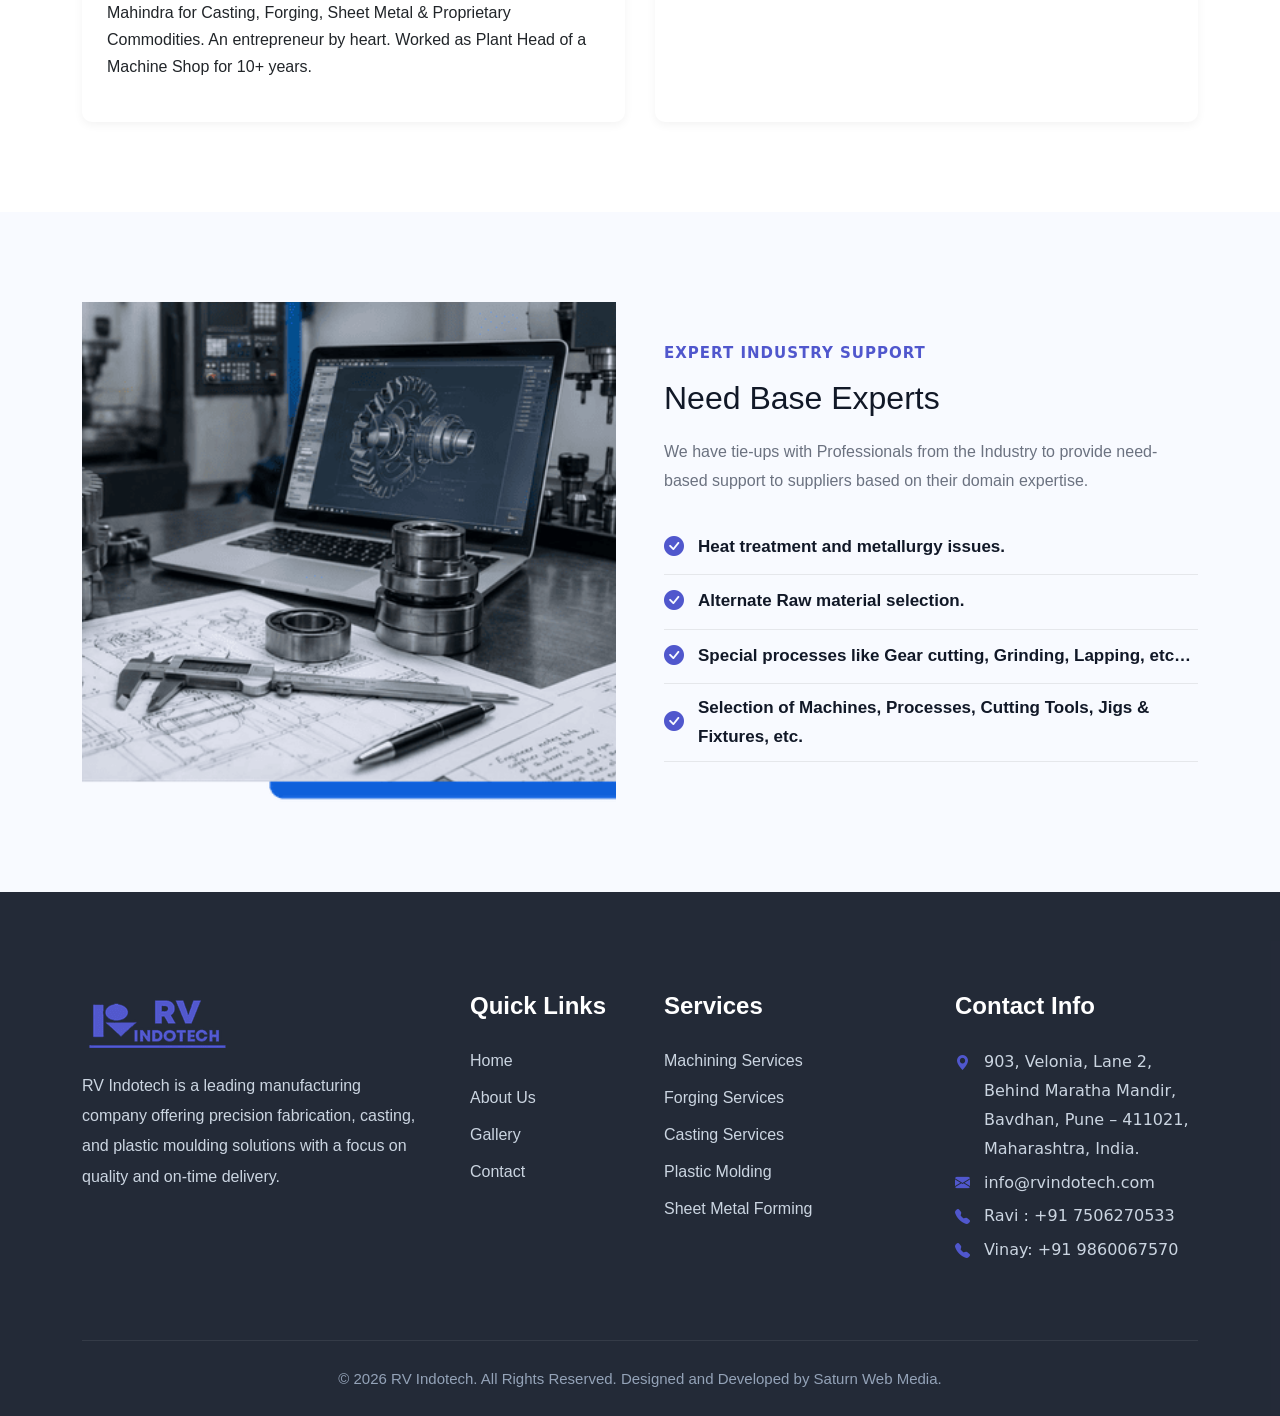
==== commit 4aa0b9df: "#" ====
--- a/about.html
+++ b/about.html
@@ -96,9 +96,9 @@
             
         <img src="assets/images/about-section-1.jpg" alt="about">
             <div>
-                 <h3 class="mb-3">Welcome To RV Indotech Enterprises</h3>
+                 <h3 class="mb-3">Welcome To RV Indotech</h3>
                 <p style="text-align: justify;">
-                    RV Indotech Enterprises provides Value added Supply Chain Solutions to International Customers by Sourcing Customized Engineering parts from India. We also give Indian suppliers a platform to work with international businesses.
+                    RV Indotech provides Value added Supply Chain Solutions to International Customers by Sourcing Customized Engineering parts from India. We also give Indian suppliers a platform to work with international businesses.
                     We take end-to-end responsibility for developing and sourcing components from India. A reliable system is put in place to manage various challenges related to design complexities, Quality requirements, Packaging, and Logistics requirements.
                 </p>
                  <p>
@@ -352,7 +352,7 @@
         <div class="indotech-footer-copy">
 
             <p>
-                © 2026 RV Indotech Enterprises. All Rights Reserved. Designed and Developed by <a href="https://saturnwebmedia.com/" class="text-decoration-none ">Saturn Web Media.</a>
+                © 2026 RV Indotech. All Rights Reserved. Designed and Developed by <a href="https://saturnwebmedia.com/" class="text-decoration-none ">Saturn Web Media.</a>
             </p>
 
         </div>
--- a/assets/css/style.css
+++ b/assets/css/style.css
@@ -143,6 +143,12 @@
 .pd-sec{
   padding-top: 90px;
   padding-bottom: 90px;
+}
+@media(max-width:480px){
+    .pd-sec{
+  padding-top: 50px;
+  padding-bottom: 50px;
+}
 }
 /* =========================================================
   HOMEPAGE SECTION
@@ -184,7 +190,9 @@
 .indotech-heading-bottom p{
     max-width:760px;
     margin:auto;
-    color:#6b7280;
+    /* color:#6b7280; */
+color: #000;
+/* font-weight: 400; */
     font-size:16px;
     line-height:1.8;
 }
@@ -534,8 +542,8 @@
 }
 
 .indotech-banner-indicators button{
-    width:10px !important;
-    height:10px !important;
+    width:1px !important;
+    height:1px !important;
 }
 
 }
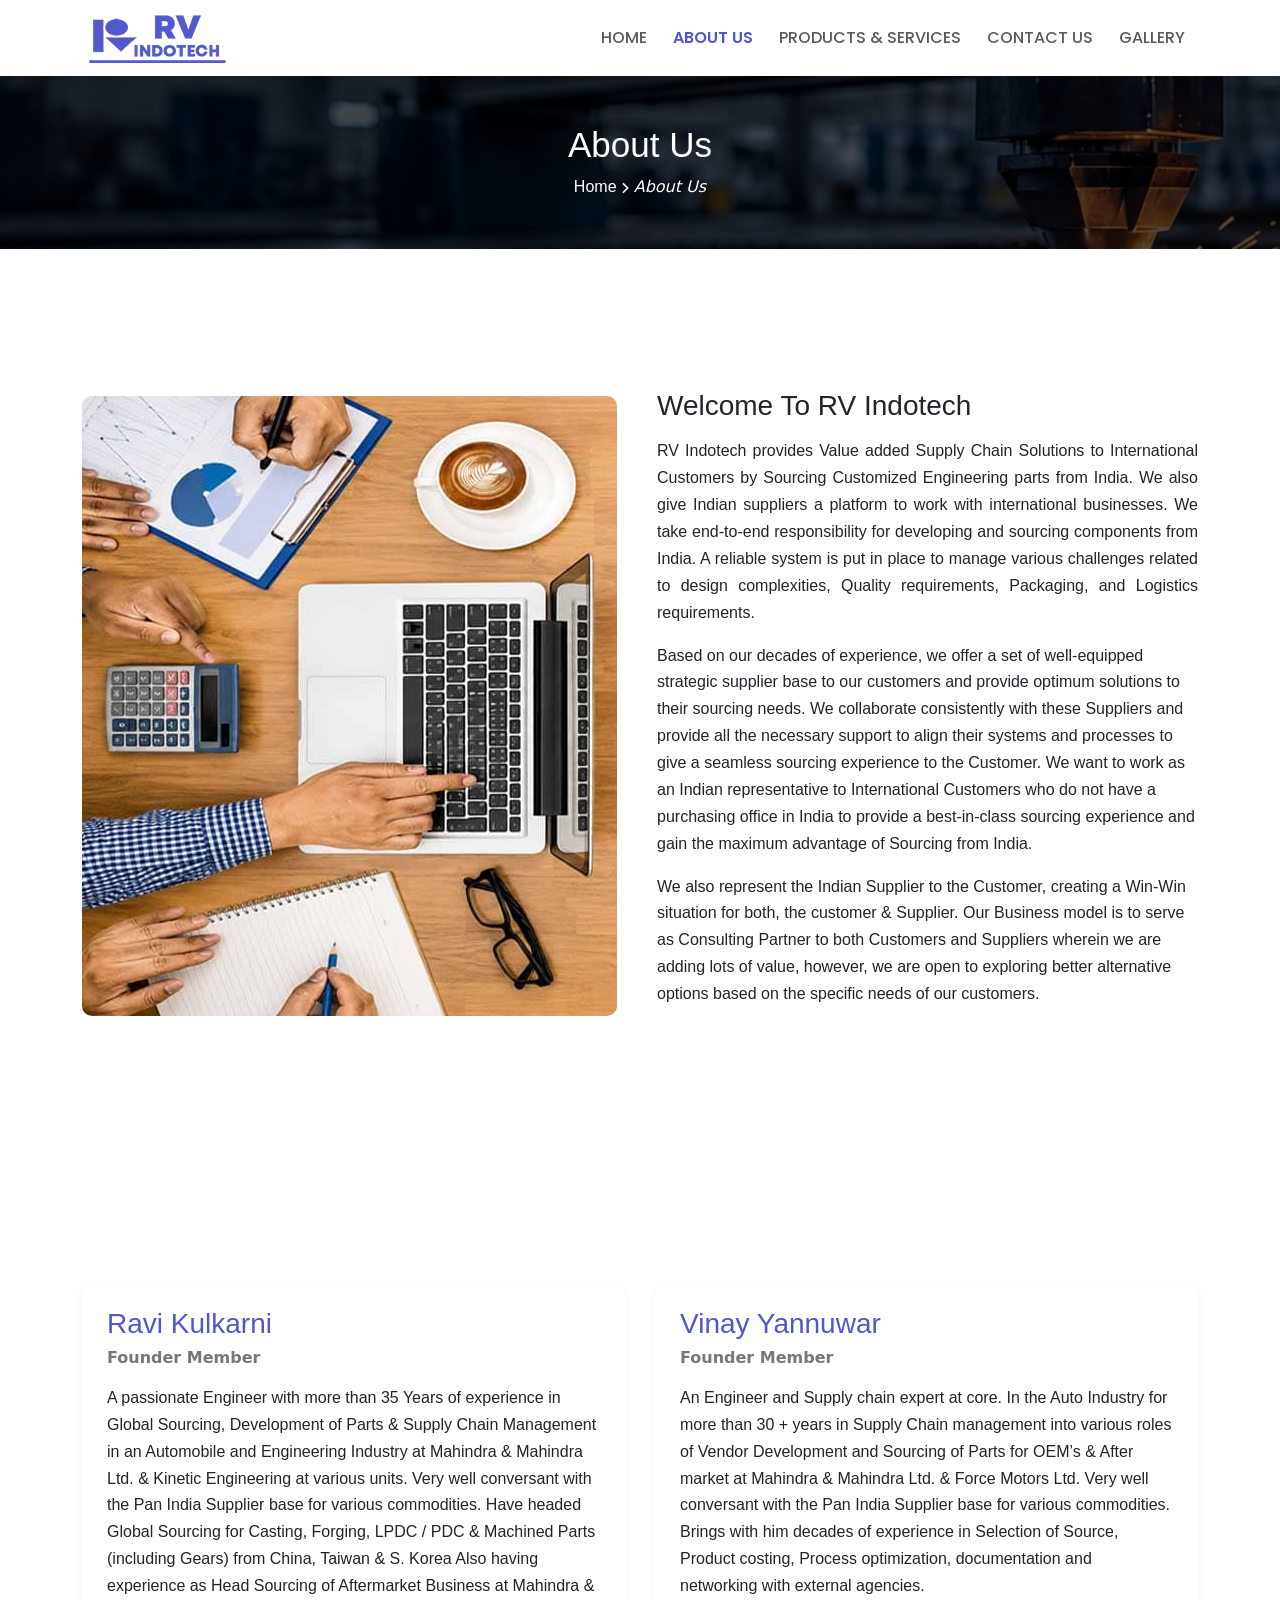
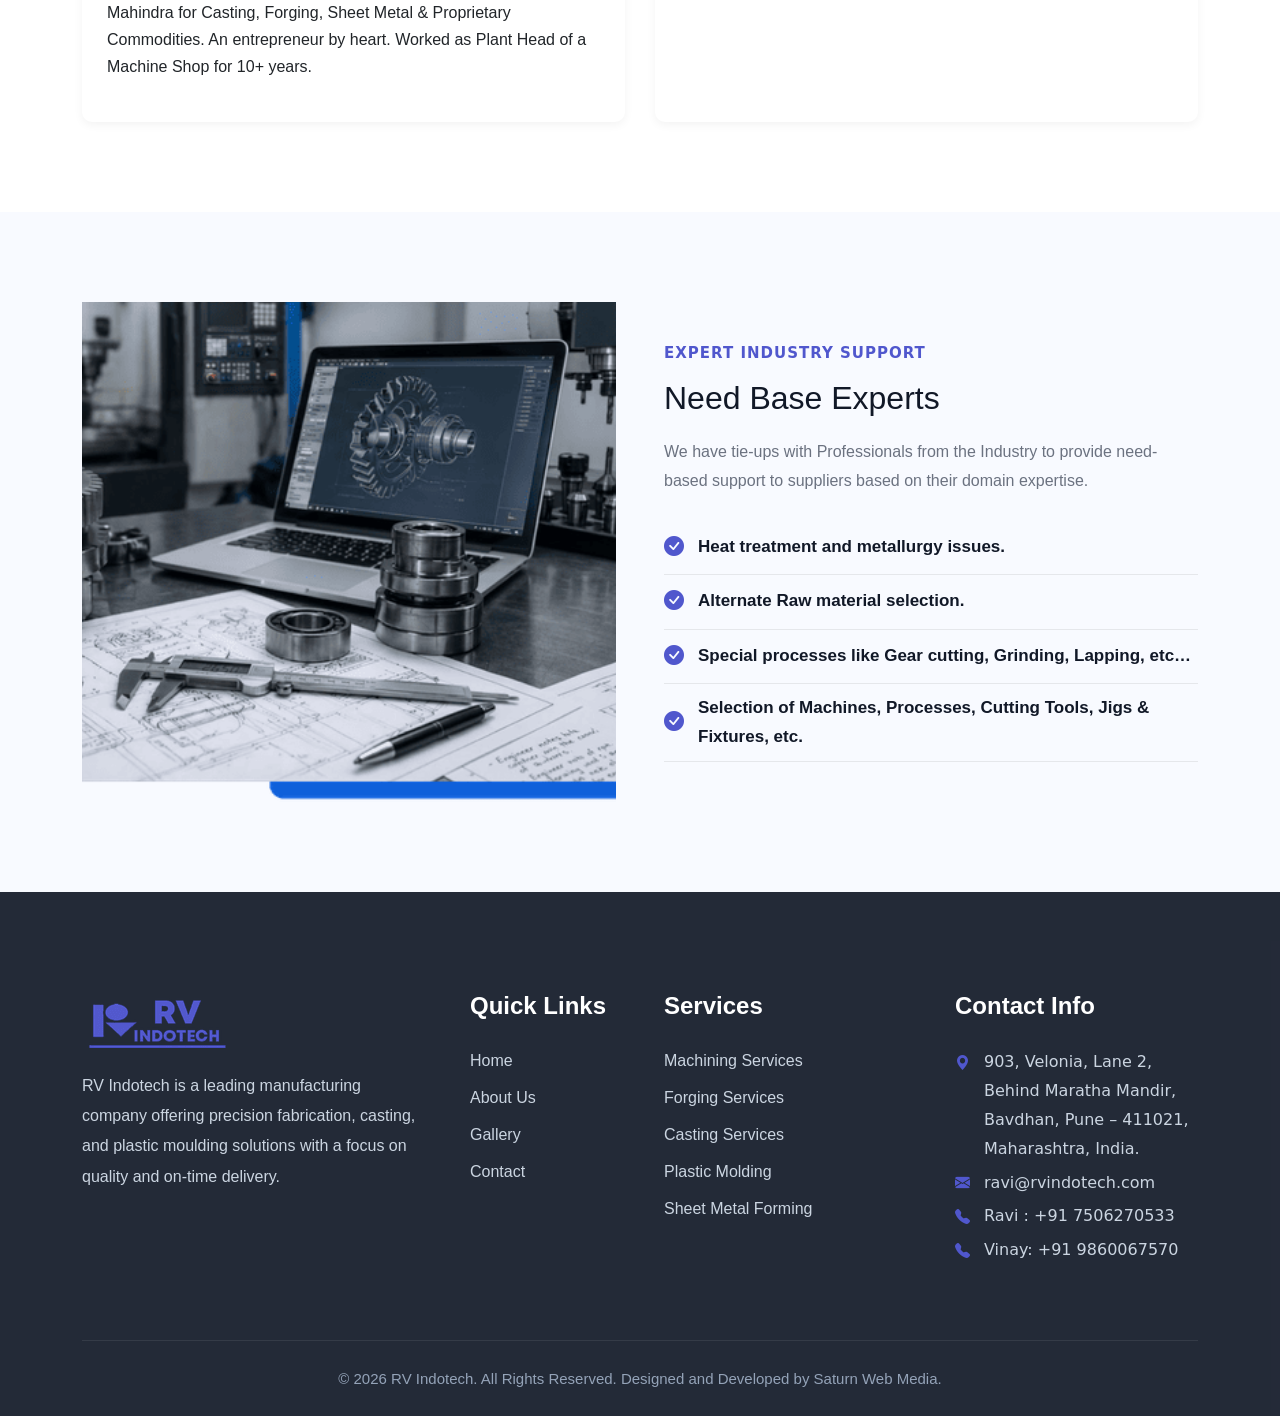
==== commit 9dfefa57: "#" ====
--- a/about.html
+++ b/about.html
@@ -326,7 +326,7 @@
                     <div class="indotech-contact-box">
                         <i class="bi bi-envelope-fill"></i>
                         <span>
-                           info@rvindotech.com
+                           ravi@rvindotech.com
                         </span>                    
                     </div>
                     <div class="indotech-contact-box">
--- a/assets/css/style.css
+++ b/assets/css/style.css
@@ -6,6 +6,9 @@
 html, body {
   overflow-x: hidden;
 
+}
+html {
+    scroll-behavior: smooth;
 }
 /* Navigation */
 .nav-item .nav-link{
@@ -1393,7 +1396,7 @@
 }
 
 .about img {
-    width: 48%;
+    /* width: 48%; */
     border-radius: 10px;
 }
 
